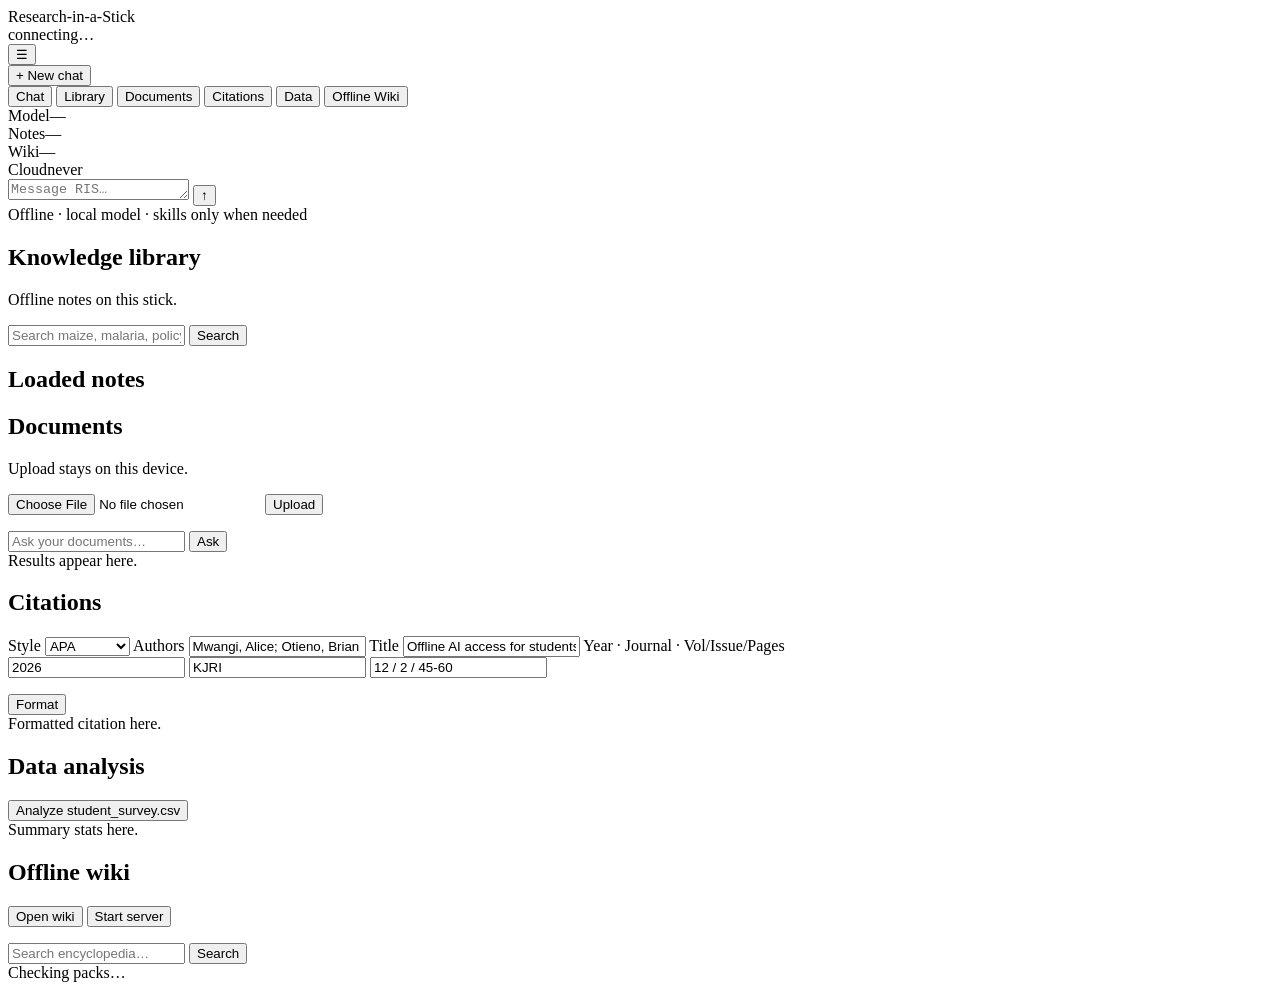
==== ris/static/index.html @ 18785ebb "RIS offline research stick: app, site, CRIW deck" ====
<!DOCTYPE html>
<html lang="en">
<head>
  <meta charset="UTF-8" />
  <meta name="viewport" content="width=device-width, initial-scale=1" />
  <title>RIS · Offline Chat</title>
  <link rel="stylesheet" href="/static/styles.css" />
</head>
<body>
  <div class="shell">
    <aside class="sidebar" id="sidebar">
      <div class="side-head">
        <div class="logo" aria-hidden="true"></div>
        <div>
          <div class="brand">Research-in-a-Stick</div>
          <div class="sub" id="sideMode">connecting…</div>
        </div>
        <button type="button" class="icon-btn" id="sidebarToggle" title="Collapse">☰</button>
      </div>

      <button type="button" class="new-chat" id="newChat">+ New chat</button>

      <nav class="side-nav">
        <button type="button" class="nav-item active" data-view="chat">Chat</button>
        <button type="button" class="nav-item" data-view="library">Library</button>
        <button type="button" class="nav-item" data-view="rag">Documents</button>
        <button type="button" class="nav-item" data-view="cite">Citations</button>
        <button type="button" class="nav-item" data-view="data">Data</button>
        <button type="button" class="nav-item" data-view="wiki">Offline Wiki</button>
      </nav>

      <div class="side-foot">
        <div class="stat-row"><span>Model</span><span id="statModel">—</span></div>
        <div class="stat-row"><span>Notes</span><span id="statLib">—</span></div>
        <div class="stat-row"><span>Wiki</span><span id="statWiki">—</span></div>
        <div class="stat-row"><span>Cloud</span><span class="ok">never</span></div>
      </div>
    </aside>

    <main class="main">
      <!-- CHAT (primary) -->
      <section class="view active" id="view-chat">
        <div class="chat-scroll" id="chatScroll">
          <div class="chat-inner" id="chatLog"></div>
        </div>
        <div class="composer-wrap">
          <form class="composer" id="chatForm">
            <textarea id="chatInput" rows="1" placeholder="Message RIS…" autocomplete="off"></textarea>
            <button type="submit" class="send" id="chatSend" title="Send">↑</button>
          </form>
          <div class="composer-hint">Offline · local model · skills only when needed</div>
        </div>
      </section>

      <!-- LIBRARY -->
      <section class="view" id="view-library">
        <div class="pane">
          <h1>Knowledge library</h1>
          <p class="muted">Offline notes on this stick.</p>
          <form id="libForm" class="row-form">
            <input id="libQuery" placeholder="Search maize, malaria, policy…" />
            <button class="btn" type="submit">Search</button>
          </form>
          <div id="libResults" class="list"></div>
          <h2>Loaded notes</h2>
          <div id="libDocs" class="list"></div>
        </div>
      </section>

      <!-- RAG -->
      <section class="view" id="view-rag">
        <div class="pane">
          <h1>Documents</h1>
          <p class="muted">Upload stays on this device.</p>
          <form id="uploadForm" class="row-form">
            <input type="file" id="uploadFile" accept=".pdf,.txt,.md,.csv" />
            <button class="btn" type="submit">Upload</button>
          </form>
          <form id="ragForm" class="row-form" style="margin-top:1rem">
            <input id="ragQuery" placeholder="Ask your documents…" />
            <button class="btn" type="submit">Ask</button>
          </form>
          <div id="ragOut" class="card-out muted">Results appear here.</div>
          <div id="docList" class="list"></div>
        </div>
      </section>

      <!-- CITE -->
      <section class="view" id="view-cite">
        <div class="pane">
          <h1>Citations</h1>
          <form id="citeForm">
            <label>Style</label>
            <select id="citeStyle"><option value="apa">APA</option><option value="vancouver">Vancouver</option><option value="harvard">Harvard</option></select>
            <label>Authors</label>
            <input id="citeAuthors" value="Mwangi, Alice; Otieno, Brian" />
            <label>Title</label>
            <input id="citeTitle" value="Offline AI access for students" />
            <label>Year · Journal · Vol/Issue/Pages</label>
            <div class="triple">
              <input id="citeYear" value="2026" />
              <input id="citeJournal" value="KJRI" />
              <input id="citeVol" value="12 / 2 / 45-60" />
            </div>
            <button class="btn" type="submit" style="margin-top:1rem">Format</button>
          </form>
          <div id="citeOut" class="card-out muted">Formatted citation here.</div>
        </div>
      </section>

      <!-- DATA -->
      <section class="view" id="view-data">
        <div class="pane">
          <h1>Data analysis</h1>
          <button class="btn" type="button" id="analyzeBtn">Analyze student_survey.csv</button>
          <div id="dataOut" class="card-out muted">Summary stats here.</div>
        </div>
      </section>

      <!-- WIKI -->
      <section class="view" id="view-wiki">
        <div class="pane">
          <h1>Offline wiki</h1>
          <div class="row-form">
            <button class="btn" type="button" id="wikiOpen">Open wiki</button>
            <button class="btn ghost" type="button" id="wikiStart">Start server</button>
          </div>
          <form id="wikiForm" class="row-form" style="margin-top:1rem">
            <input id="wikiQuery" placeholder="Search encyclopedia…" />
            <button class="btn" type="submit">Search</button>
          </form>
          <div id="wikiStatus" class="card-out muted">Checking packs…</div>
          <div id="wikiBooks" class="list"></div>
        </div>
      </section>
    </main>
  </div>
  <script src="/static/app.js"></script>
</body>
</html>
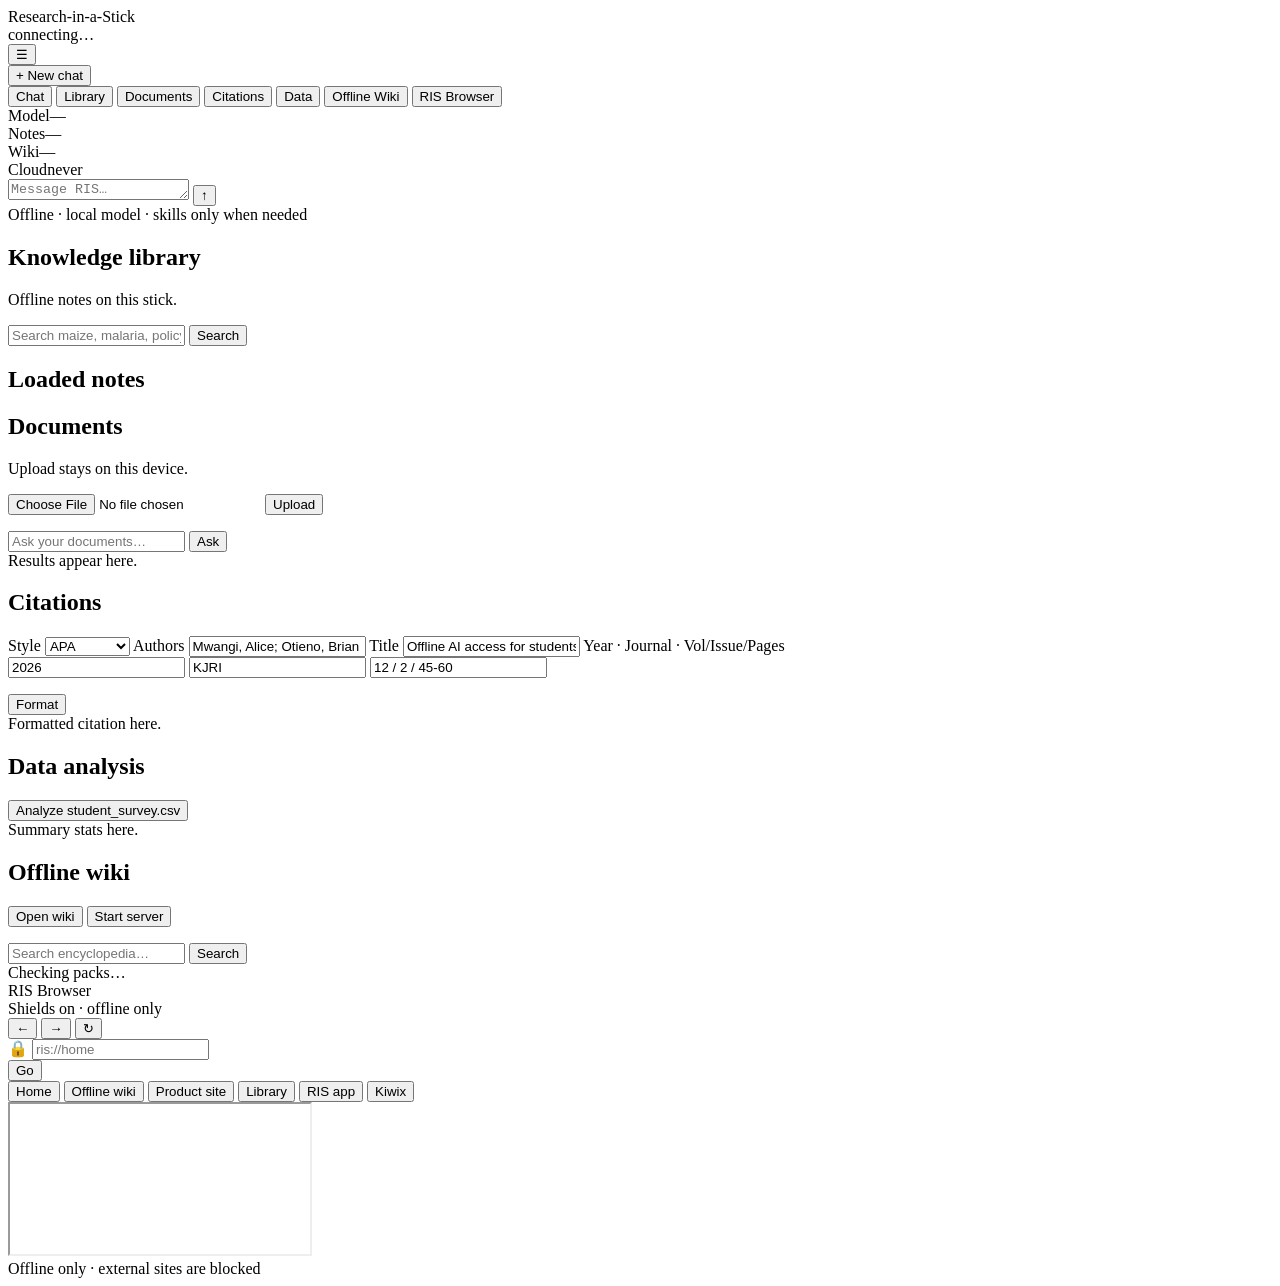
==== commit 74757fb8: "Add RIS Browser offline shell with local-only shield" ====
--- a/ris/static/index.html
+++ b/ris/static/index.html
@@ -27,6 +27,7 @@
         <button type="button" class="nav-item" data-view="cite">Citations</button>
         <button type="button" class="nav-item" data-view="data">Data</button>
         <button type="button" class="nav-item" data-view="wiki">Offline Wiki</button>
+        <button type="button" class="nav-item" data-view="browser">RIS Browser</button>
       </nav>
 
       <div class="side-foot">
@@ -133,6 +134,39 @@
           <div id="wikiBooks" class="list"></div>
         </div>
       </section>
+
+      <!-- RIS BROWSER -->
+      <section class="view" id="view-browser">
+        <div class="ris-browser" id="risBrowser">
+          <div class="rb-tabstrip">
+            <div class="rb-tab active" id="rbTab">RIS Browser</div>
+            <div class="rb-tab-spacer"></div>
+            <div class="rb-shield" title="Offline shield — external sites blocked">
+              <span class="rb-shield-dot"></span> Shields on · offline only
+            </div>
+          </div>
+          <div class="rb-toolbar">
+            <button type="button" class="rb-btn" id="rbBack" title="Back">←</button>
+            <button type="button" class="rb-btn" id="rbFwd" title="Forward">→</button>
+            <button type="button" class="rb-btn" id="rbReload" title="Reload">↻</button>
+            <form class="rb-addr" id="rbAddrForm">
+              <span class="rb-lock" title="Local only">🔒</span>
+              <input id="rbUrl" placeholder="ris://home" spellcheck="false" autocomplete="off" />
+            </form>
+            <button type="button" class="rb-btn" id="rbGo" title="Go">Go</button>
+          </div>
+          <div class="rb-bookmarks">
+            <button type="button" class="rb-bm" data-url="ris://home">Home</button>
+            <button type="button" class="rb-bm" data-url="ris://wiki">Offline wiki</button>
+            <button type="button" class="rb-bm" data-url="ris://site">Product site</button>
+            <button type="button" class="rb-bm" data-url="ris://library">Library</button>
+            <button type="button" class="rb-bm" data-url="http://127.0.0.1:8765">RIS app</button>
+            <button type="button" class="rb-bm" data-url="http://127.0.0.1:8767">Kiwix</button>
+          </div>
+          <iframe class="rb-view" id="rbFrame" title="RIS Browser content" sandbox="allow-same-origin allow-forms"></iframe>
+          <div class="rb-status" id="rbStatus">Offline only · external sites are blocked</div>
+        </div>
+      </section>
     </main>
   </div>
   <script src="/static/app.js"></script>
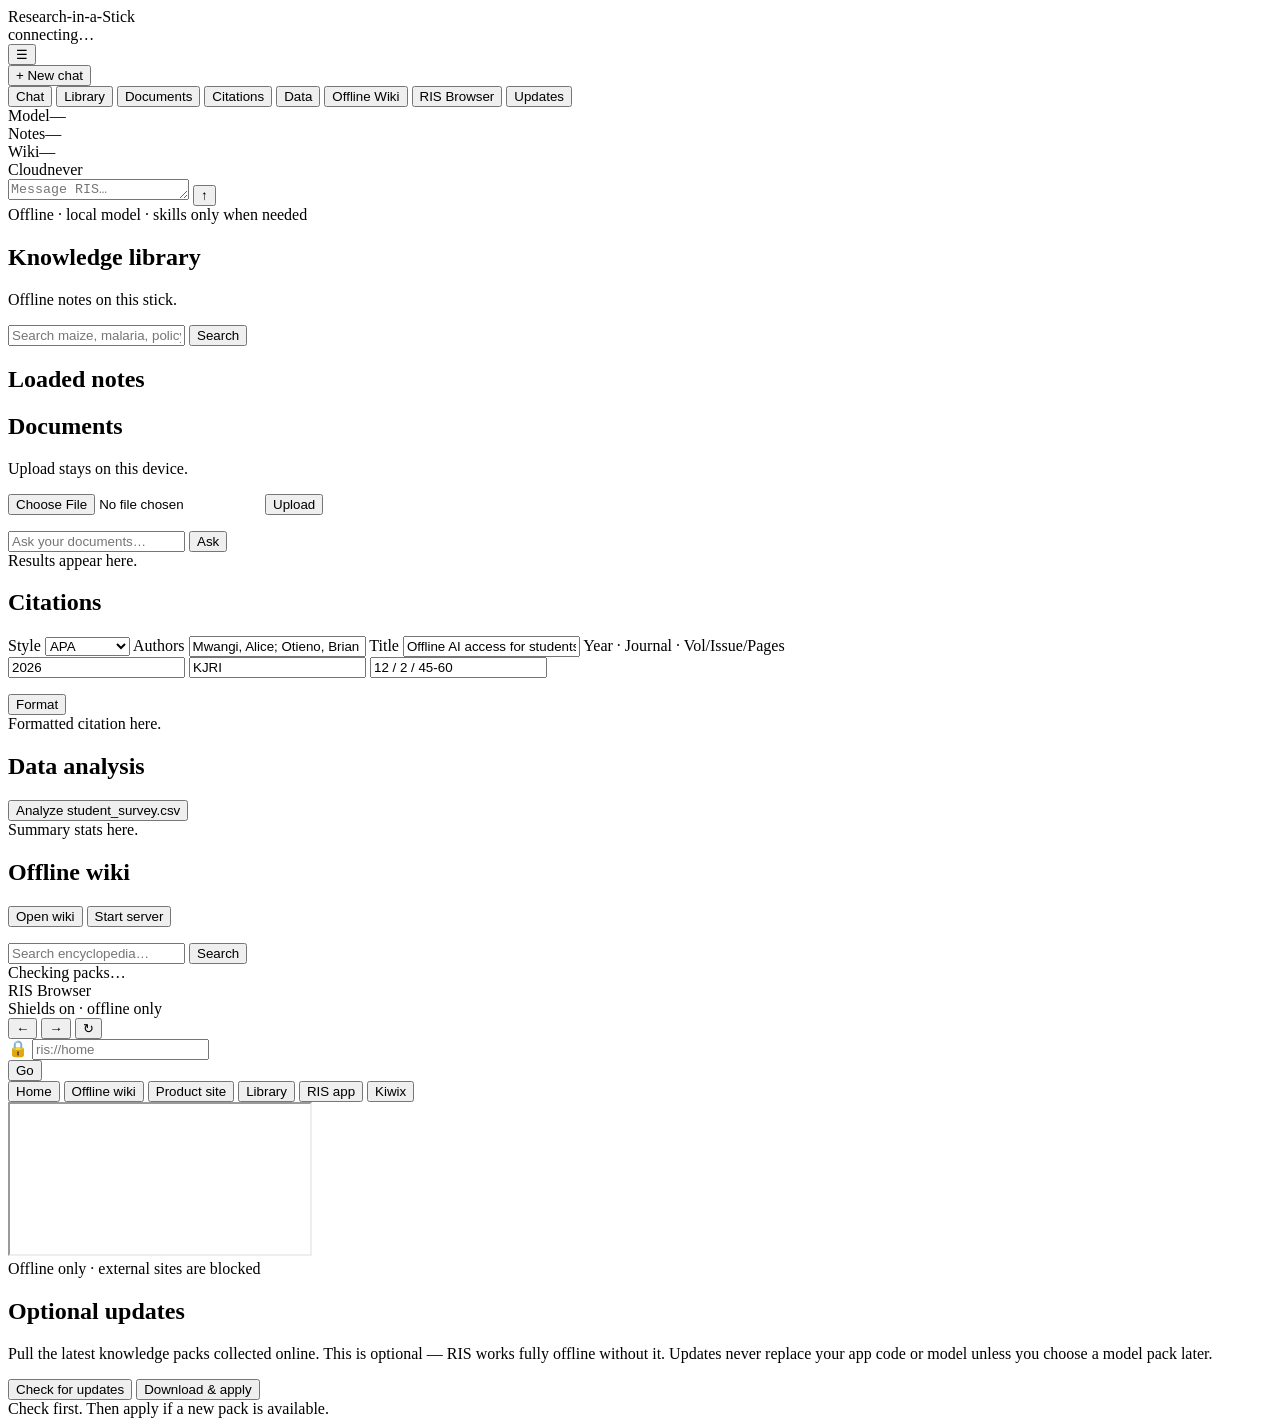
==== commit fcd2f963: "Ship update pipeline + real Chromium RIS Browser launcher" ====
--- a/ris/static/index.html
+++ b/ris/static/index.html
@@ -28,6 +28,7 @@
         <button type="button" class="nav-item" data-view="data">Data</button>
         <button type="button" class="nav-item" data-view="wiki">Offline Wiki</button>
         <button type="button" class="nav-item" data-view="browser">RIS Browser</button>
+        <button type="button" class="nav-item" data-view="update">Updates</button>
       </nav>
 
       <div class="side-foot">
@@ -167,6 +168,24 @@
           <div class="rb-status" id="rbStatus">Offline only · external sites are blocked</div>
         </div>
       </section>
+
+      <!-- UPDATES -->
+      <section class="view" id="view-update">
+        <div class="pane">
+          <h1>Optional updates</h1>
+          <p class="muted">
+            Pull the latest knowledge packs collected online. This is optional —
+            RIS works fully offline without it. Updates never replace your app
+            code or model unless you choose a model pack later.
+          </p>
+          <div class="row-form">
+            <button class="btn" type="button" id="updateCheck">Check for updates</button>
+            <button class="btn ghost" type="button" id="updateRun">Download &amp; apply</button>
+          </div>
+          <div id="updateOut" class="card-out muted">Check first. Then apply if a new pack is available.</div>
+          <div id="updateLog" class="list"></div>
+        </div>
+      </section>
     </main>
   </div>
   <script src="/static/app.js"></script>
